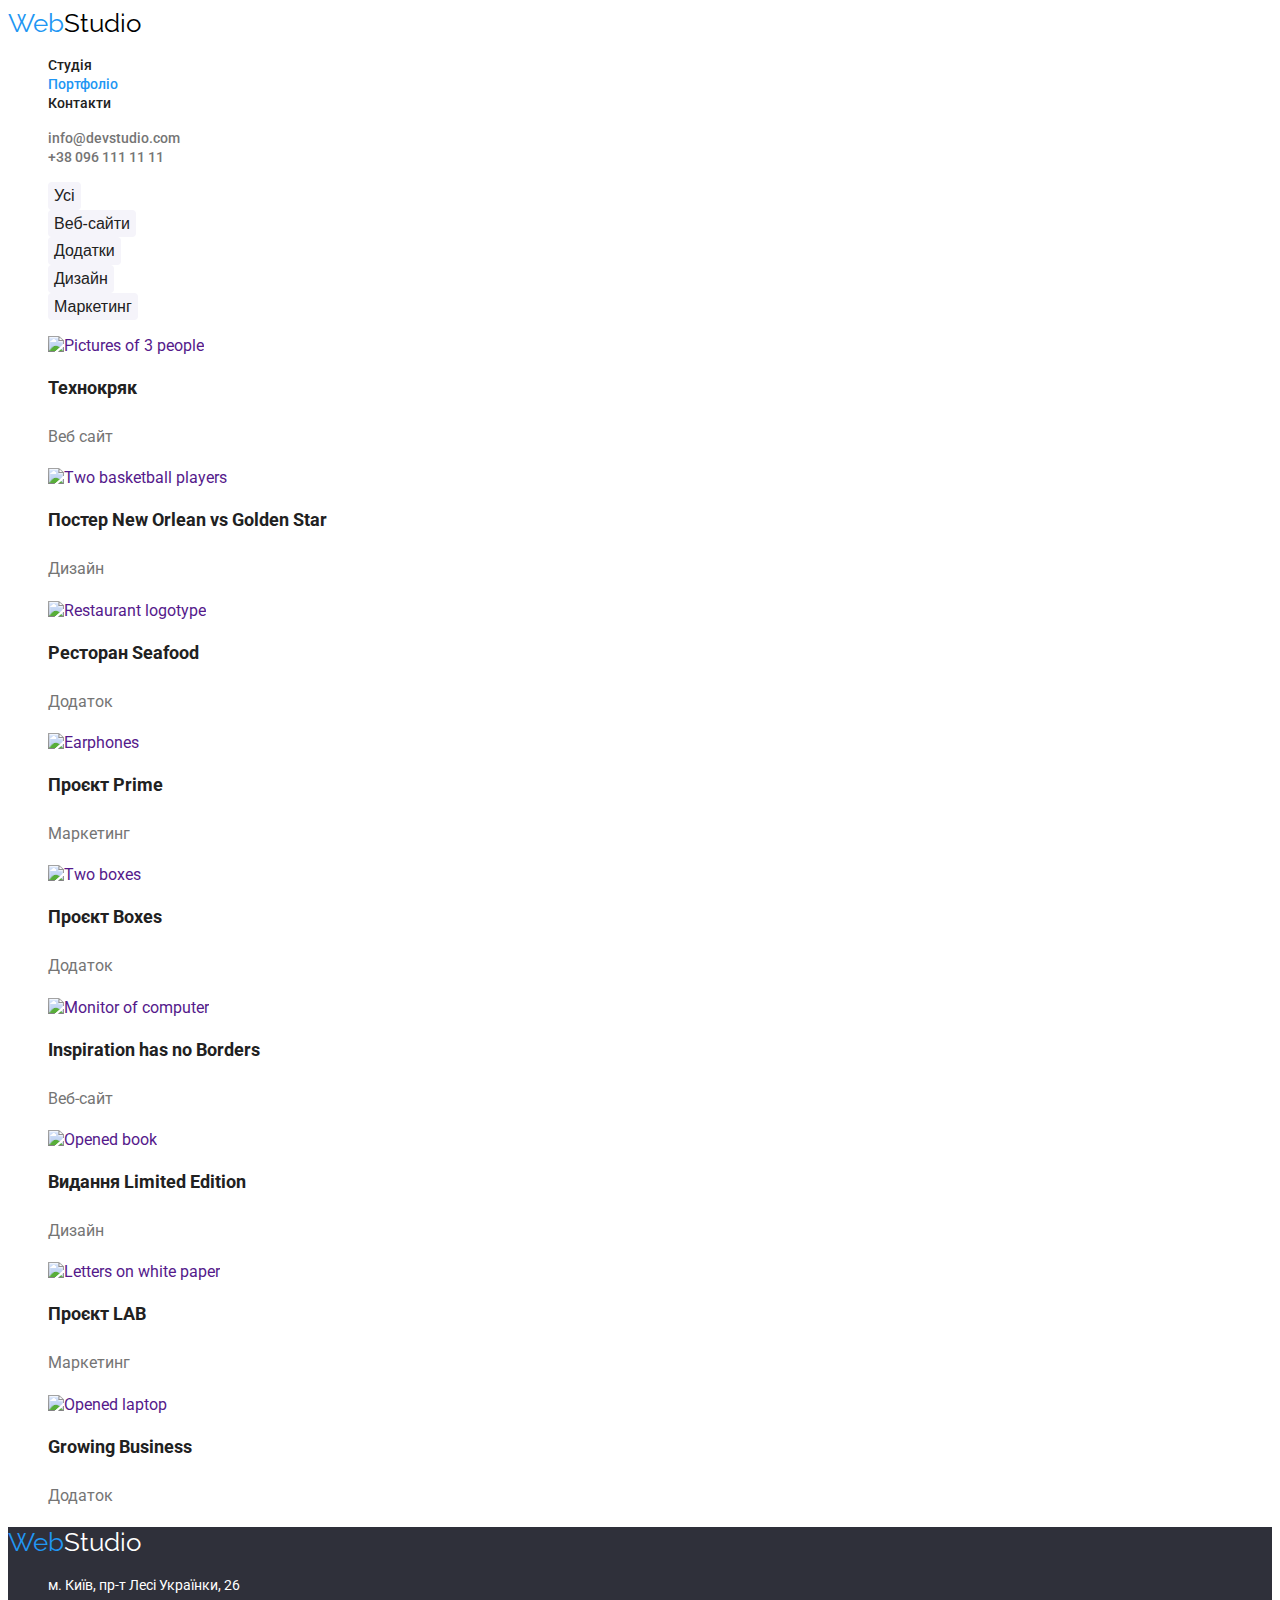
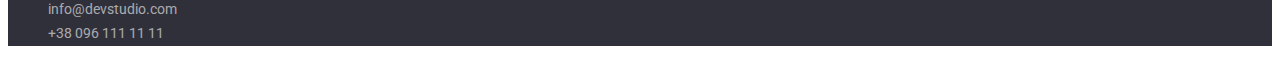
==== portfolio.html @ e215cace "homework2 with changed font" ====
<!DOCTYPE html>
<html lang="uk"> 
  <head>
    <meta charset="UTF-8" />
    <meta http-equiv="X-UA-Compatible" content="IE=edge" />
    <meta name="viewport" content="width=device-width, initial-scale=1.0" />
    <title>portfolio</title>
    <link href="https://fonts.googleapis.com/css2?family=Raleway:wght@700&family=Roboto:wght@400;500;700;900&display=swap" rel="stylesheet">
    <link rel="stylesheet" href="./css/styles.css">
  </head>
  <body>
    <header>
      <nav>
        <a lang="en" class="logo" href="./index.html">Web<span class="logo-part">Studio</span></a>
        <ul class="nav-site">
          <li><a class="nav-site-link" href="./index.html">Студія</a></li>
          <li><a class="nav-site-link current" href="./portfolio.html">Портфоліо</a></li>
          <li><a class="nav-site-link" href="">Контакти</a></li>
        </ul>
      </nav>
      <ul class="contacts">
        <li><a class="contacts-text" href="mailto:info@devstudio.com">info@devstudio.com</a></li>
        <li><a class="contacts-text" href="tel:+380961111111">+38 096 111 11 11</a></li>
      </ul>
    </header>
    <main>
      <section class="section">
      <ul class="filter">
        <li><button class="filter-item pointer" type="button">Усі</button></li>
        <li><button class="filter-item pointer" type="button">Веб-сайти</button></li>
        <li><button class="filter-item pointer" type="button">Додатки</button></li>
        <li><button class="filter-item pointer" type="button">Дизайн</button></li>
        <li><button class="filter-item pointer" type="button">Маркетинг</button></li>
      </ul>

     
        <h1 hidden class="section-title">Text</h1>
        <ul class="cards">
          <li>
            <a href="">
              <img src="./images/pict1.jpg" alt="Pictures of 3 people" />
            <h2 class="cards-disc">Технокряк</h2>
            <p class="cards-text">Веб сайт</p>
            </a>
          </li>
          <li>
            <a href="">
              <img src="./images/pict2.jpg" alt="Two basketball players" />
            <h2 class="cards-disc">Постер <span lang="en">New Orlean vs Golden Star</span></h2>
            <p class="cards-text">Дизайн</p>
            </a>
          </li>
          <li>
            <a href="">
              <img src="./images/pict3.jpg" alt="Restaurant logotype" />
            <h2 class="cards-disc">Ресторан <span lang="en">Seafood</span></h2>
            <p class="cards-text">Додаток</p>
            </a>
          </li>
          <li>
            <a href="">
              <img src="./images/pict4.jpg" alt="Earphones" />
            <h2 class="cards-disc">Проєкт <span lang="en">Prime</span></h2>
            <p class="cards-text">Маркетинг</p>
            </a>
          </li>
          <li>
           <a href="">
            <img src="./images/pict5.jpg" alt="Two boxes" />
            <h2 class="cards-disc">Проєкт <span lang="en">Boxes</span></h2>
            <p class="cards-text">Додаток</p>
           </a>
          </li>
          <li>
          <a href="">
            <img src="./images/pict6.jpg" alt="Monitor of computer" />
            <h2 class="cards-disc" lang="en">Inspiration has no Borders</h2>
            <p class="cards-text">Веб-сайт</p>
          </a>
          </li>
          <li>
            <a href="">
              <img src="./images/pict7.jpg" alt="Opened book" />
            <h2 class="cards-disc">Видання<span lang="en"> Limited Edition</span></h2>
            <p class="cards-text">Дизайн</p>
            </a>
          </li>
          <li>
            <a href="">
              <img src="./images/pict8.jpg" alt="Letters on white paper" />
            <h2 class="cards-disc">Проєкт <span lang="en">LAB</span></h2>
            <p class="cards-text">Маркетинг</p>
            </a>
          </li>
          <li>
            <a href="">
              <img src="./images/pict9.jpg" alt="Opened laptop" />
            <h2 class="cards-disc" lang="en">Growing Business</h2>
            <p class="cards-text">Додаток</p>
            </a>
          </li>
        </ul>
      </section>
    </main>

    <footer class="footer">
      <a lang="en" class="logo" href="./index.html">Web<span class="logo-part-bottom">Studio</span></a>
      <address> 
      <ul>
          <li>
            <a class="adress-location"
              href="https://goo.gl/maps/1TbnPT3aEC4T48xM6"
              target="_blank"
              rel="noopener noreferrer"
              >м. Київ, пр-т Лесі Українки, 26</a
            >
          </li>
          <li><a class="adress-mail" href="mailto:info@devstudio.com">info@devstudio.com</a></li>
          <li><a class="adress-tel" href="tel:+380961111111">+38 096 111 11 11</a></li>
        </ul>
      </address>
    </footer>
  </body>
</html>
---- css/styles.css ----
/* main color #757575;
  */
/* seconady color #212121;
*/
/* white  #FFFFFF */
/* accent */
/* blue  #2196F3 */
:root {
--primary-text-color: #757575;
--secondary-text-color: #212121;
--accent-text-color: #2196F3;
--white-color: #ffffff;  
}
body {
background-color: #FFFFFF;
color: var(--primary-text-color);
font-family: 'Roboto', sans-serif;
}
ul {list-style: none;}
.pointer {
  cursor: pointer;
}

                                     /* header */
.logo {
font-family: 'Raleway', sans-serif;
font-size: 26px;
line-height: 1.2;
color: var(--accent-text-color);
text-decoration: none;
}
.logo-part {
color: #000000; 
}

.nav-site-link {
font-family: inherit; 
font-weight: 500;
font-size: 14px;
line-height: 1.14;
color: var(--secondary-text-color);
text-decoration:none;
}
.nav-site-link:hover, 
.nav-site-link:focus  {
color: var(--accent-text-color);
}
.nav-site .nav-site-link.current {
  color: var(--accent-text-color);
}
.contacts-text {
  font-weight: 500;
  font-size: 14px;
  line-height: 1.14;
  color: var(--primary-text-color);
  text-decoration:none;
}
.contacts-text:hover, 
.contacts-text:focus {
  color: var(--accent-text-color);
}  
 
                                   /* main  */
.hero { background-color: #2F303A;}                                     
.hero-title {
font-weight: 900;
font-size: 44px;
line-height: 1.4;
color: #FFFFFF;
text-align: center;
letter-spacing: 0.06em;
text-transform: uppercase;
}
.hero-btn {
  font-family: inherit;
  display: flex;
  font-weight: 700;
  font-size: 16px;
  line-height: 1.8;
  color: var(--white-color);
  align-items: center;
  text-align: center;
  background-color: var(--accent-text-color);
  border: none;
  border-radius: 4px;
}
.section-title {
  font-weight: 700;
  font-size: 36px;
  line-height: 1.2;
  color: var(--secondary-text-color);
  text-align: center; 
}
.advantages-title {
  font-weight: 700;
  font-size: 14px;
  line-height: 1.14;
  color: var(--secondary-text-color);
  text-transform: uppercase; 
}
.advantages-item {
  font-size: 14px;
  line-height: 1.7; 
}
.team-sect {background-color: #F5F4FA;
} 
.team-name {
  font-weight: 500;
  font-size: 16px;
  line-height: 1.2;
  color: var(--secondary-text-color);
  text-align: center;
}
.team-position {
  font-size: 16px;
  line-height: 1.2;
  text-align: center;
}
                                 /* footer */
.footer {background-color: #2F303A;}                                  
.adress-location {
  font-style: normal;
  font-weight: 400;
  font-size: 14px;
  line-height: 1.7;
  color: var(--white-color);
  text-decoration: none;
}
.logo-part-bottom {
  color: #FFFFFF;
}
.adress-mail,
.adress-tel {
  font-style: normal;
  font-size: 14px;
  line-height: 1.7;
  color: rgba(255, 255, 255, 0.6);
  text-decoration: none;
}
                                   /* portolio */
                   
.cards a {
  text-decoration: none;
}                                    
.filter-item {
 font-weight: 500;
 font-size: 16px;
 line-height: 1.6;
 color: var(--secondary-text-color);
 text-align: center; 
 background-color: #F5F4FA;
 border: none;
 border-radius: 4px;
}
.filter-item:hover,
.filter-item:focus {
  color: var(--white-color);
  background-color: var(--accent-text-color);
}
.cards-disc {
 font-weight: 700;
 font-size: 18px;
 line-height: 2;
 color: var(--secondary-text-color);
}
.cards-text {
  font-size: 16px;
  line-height: 1.9;
  color: var(--primary-text-color);
}
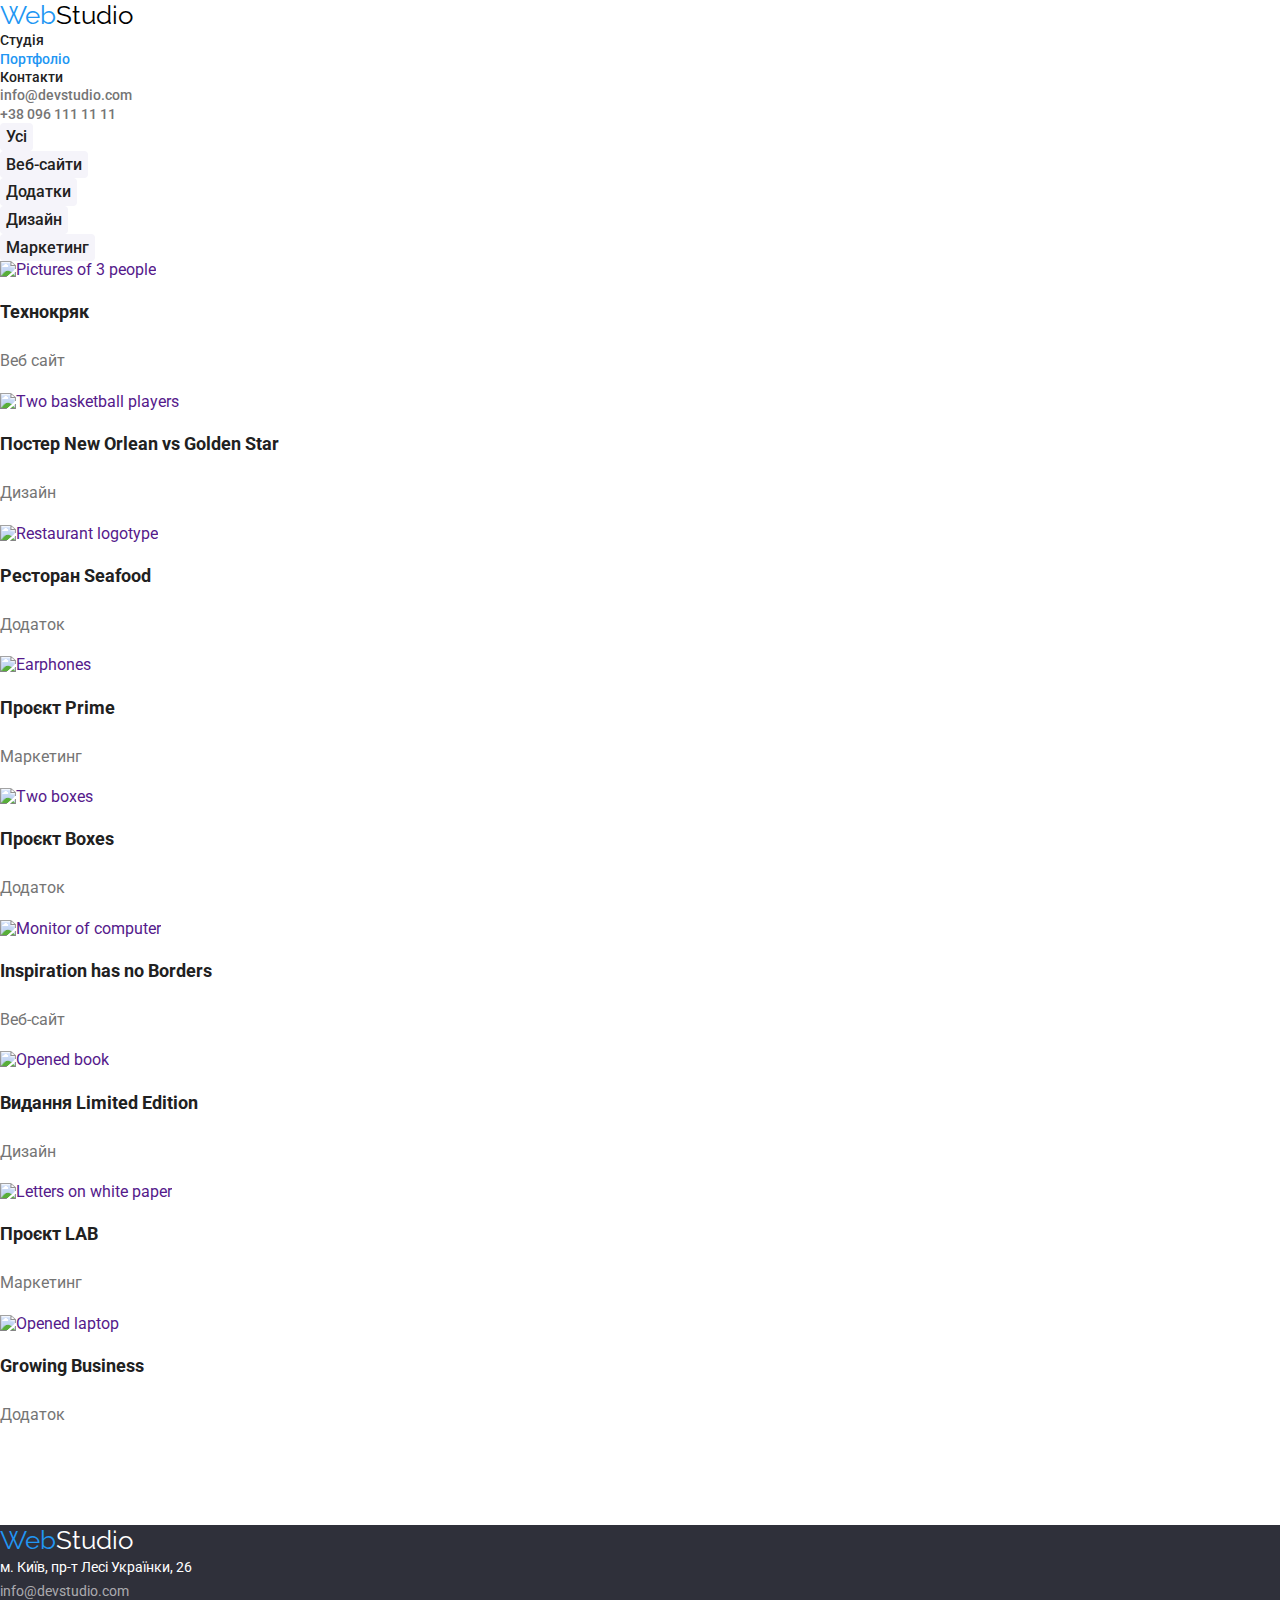
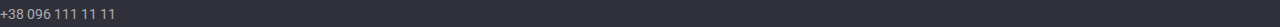
==== commit 3b95b7a1: "3rd homework begin" ====
--- a/portfolio.html
+++ b/portfolio.html
@@ -6,6 +6,7 @@
     <meta name="viewport" content="width=device-width, initial-scale=1.0" />
     <title>portfolio</title>
     <link href="https://fonts.googleapis.com/css2?family=Raleway:wght@700&family=Roboto:wght@400;500;700;900&display=swap" rel="stylesheet">
+    <link rel="stylesheet" href="https://cdnjs.cloudflare.com/ajax/libs/modern-normalize/1.1.0/modern-normalize.min.css">
     <link rel="stylesheet" href="./css/styles.css">
   </head>
   <body>
--- a/css/styles.css
+++ b/css/styles.css
@@ -16,12 +16,19 @@
 color: var(--primary-text-color);
 font-family: 'Roboto', sans-serif;
 }
-ul {list-style: none;}
+ul {
+  list-style: none;
+  padding: 0;
+  margin: 0;
+}
 .pointer {
   cursor: pointer;
 }
 
                                      /* header */
+.header {
+  background-color: #ffffcb;
+}                                    
 .logo {
 font-family: 'Raleway', sans-serif;
 font-size: 26px;
@@ -59,39 +66,71 @@
 .contacts-text:focus {
   color: var(--accent-text-color);
 }  
+.container {
+  margin: 0 auto;
+  padding-left: 15px;
+  padding-right: 15px;
+  width: 1170px;
+  background-color: aquamarine;
+}
  
                                    /* main  */
-.hero { background-color: #2F303A;}                                     
+.hero { 
+  margin-top: 0;
+  margin-bottom: 94px;
+background-color: #2F303A;
+text-align: center;
+width: 1600px;
+height: 596px;
+}  
+.section {
+  margin-top: 0;
+  margin-bottom: 94px;
+}                                   
 .hero-title {
+  background-color: purple;
+  margin-top: 200px;
+  margin-bottom: 30px;
 font-weight: 900;
 font-size: 44px;
 line-height: 1.4;
 color: #FFFFFF;
-text-align: center;
 letter-spacing: 0.06em;
 text-transform: uppercase;
 }
 .hero-btn {
+  display: inline-block;
+  padding: 10px 32px;
+  margin-top: 0;
+  margin-bottom: 198px;
+  min-width: 216px;
+  height: 50px;
   font-family: inherit;
-  display: flex;
   font-weight: 700;
   font-size: 16px;
   line-height: 1.8;
   color: var(--white-color);
   align-items: center;
-  text-align: center;
   background-color: var(--accent-text-color);
-  border: none;
-  border-radius: 4px;
-}
+  border: 1px solid transparent;
+  border-radius: 7px;
+  }
 .section-title {
+  margin-top: 0;
   font-weight: 700;
   font-size: 36px;
   line-height: 1.2;
   color: var(--secondary-text-color);
   text-align: center; 
 }
+.deal > .section-title {
+  margin-bottom: 50px;
+  margin-top: 0;
+  background-color: #765496;
+}
 .advantages-title {
+  margin-top: 0;
+  margin-bottom: 10px;
   font-weight: 700;
   font-size: 14px;
   line-height: 1.14;
@@ -99,12 +138,30 @@
   text-transform: uppercase; 
 }
 .advantages-item {
+  margin-bottom: 0px;
+  margin-top: 0;
   font-size: 14px;
   line-height: 1.7; 
 }
+
+
 .team-sect {background-color: #F5F4FA;
 } 
+.title-team {
+  margin-top: 0;
+  margin-bottom: 50px;
+  }
+  .team {
+    margin-top: 0;
+    margin-bottom: 94px;
+  }
+  .team-image {
+    margin-top: 0;
+    margin-bottom: 30px;
+  }
 .team-name {
+  margin-top: 0;
+  margin-bottom: 10px;
   font-weight: 500;
   font-size: 16px;
   line-height: 1.2;
@@ -112,6 +169,8 @@
   text-align: center;
 }
 .team-position {
+  margin-top: 0;
+  margin-bottom: 30px ;
   font-size: 16px;
   line-height: 1.2;
   text-align: center;
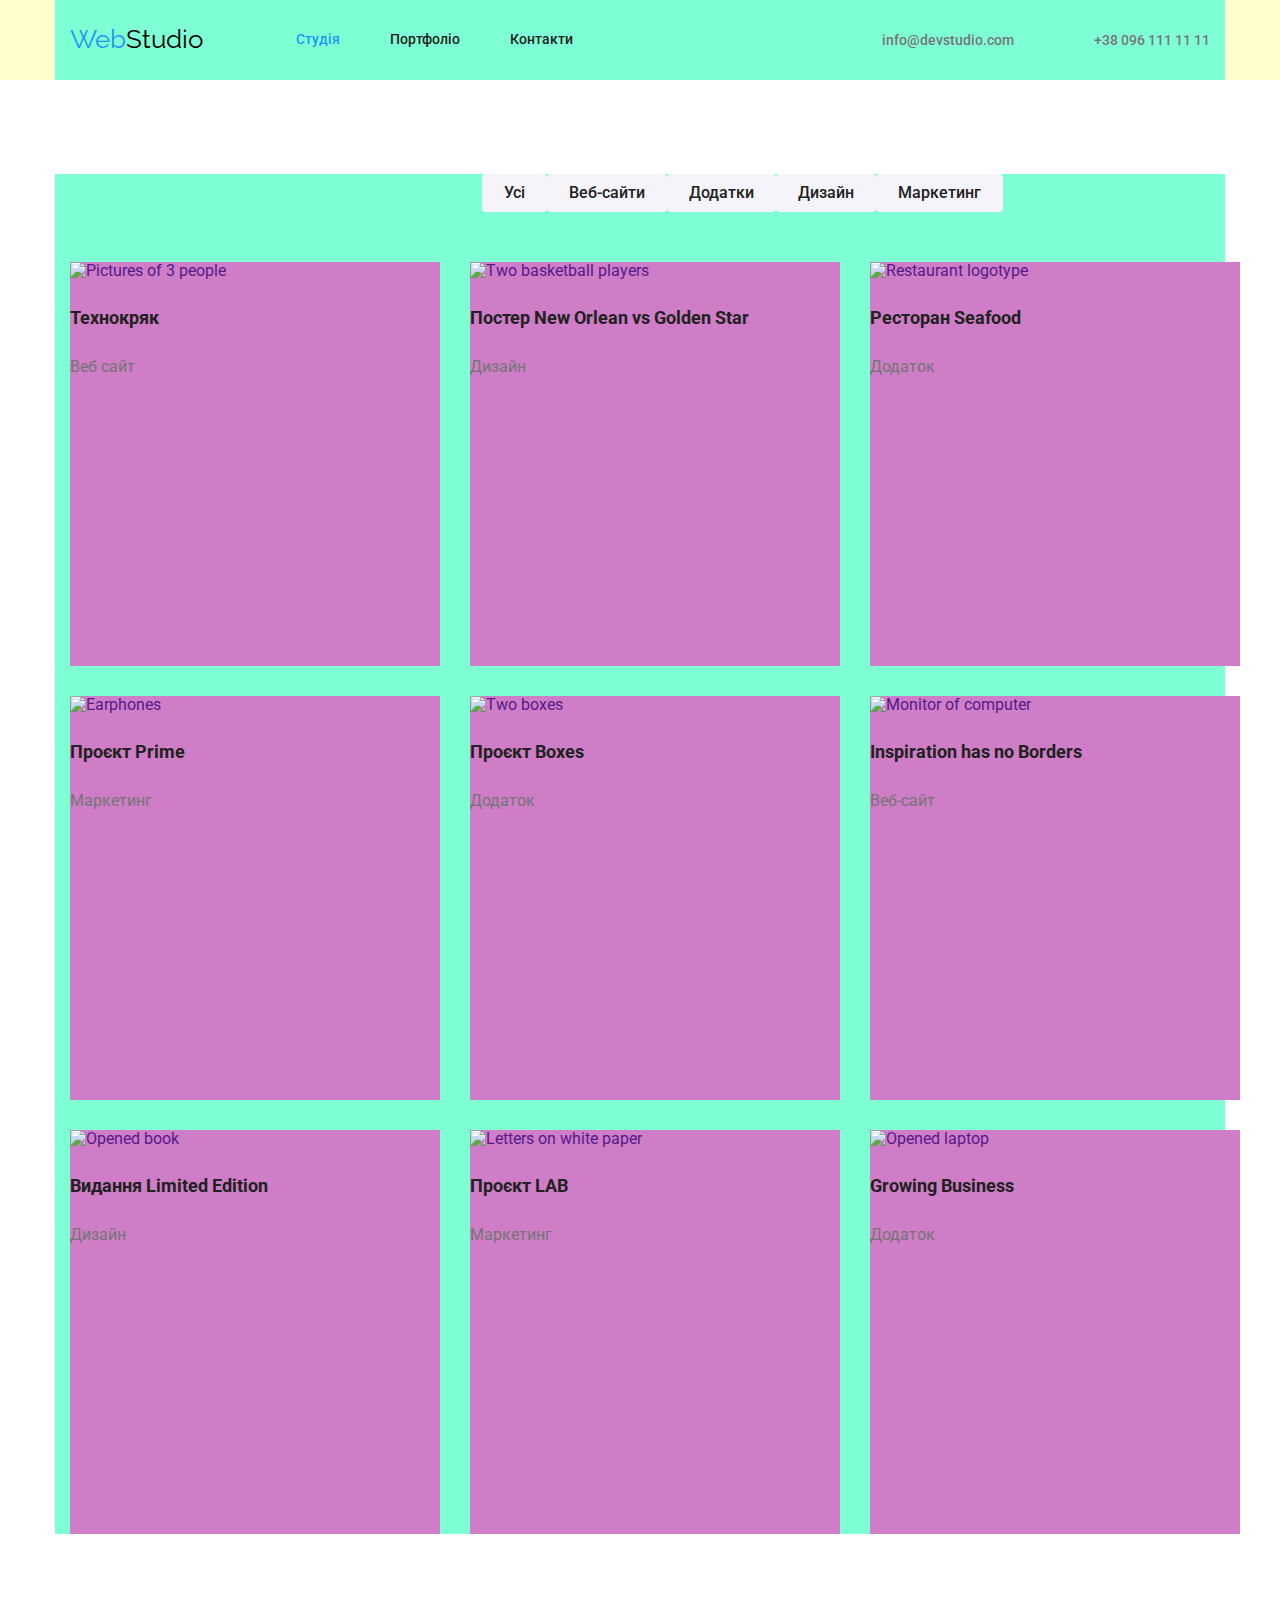
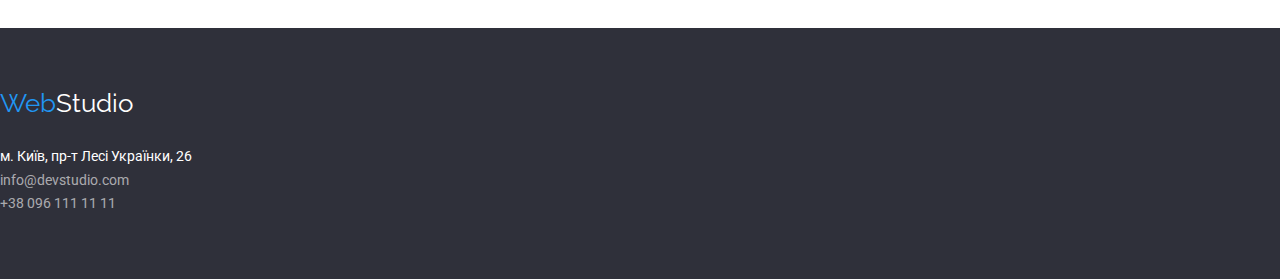
==== commit ccb20f2e: "cards in process" ====
--- a/portfolio.html
+++ b/portfolio.html
@@ -10,22 +10,26 @@
     <link rel="stylesheet" href="./css/styles.css">
   </head>
   <body>
-    <header>
-      <nav>
-        <a lang="en" class="logo" href="./index.html">Web<span class="logo-part">Studio</span></a>
-        <ul class="nav-site">
-          <li><a class="nav-site-link" href="./index.html">Студія</a></li>
-          <li><a class="nav-site-link current" href="./portfolio.html">Портфоліо</a></li>
-          <li><a class="nav-site-link" href="">Контакти</a></li>
+    <header class="header header-portfolio">
+      <div class="container flex-added">
+        <nav class="flex-added">
+            <a lang="en" class="logo" href="./index.html">Web<span class="logo-part">Studio</span></a>
+          <ul class="nav-site">
+            <li class="nav-site-item"><a class="nav-site-link current" href="./index.html">Студія</a></li>
+            <li class="nav-site-item"><a class="nav-site-link" href="./portfolio.html">Портфоліо</a></li>
+            <li class="nav-site-item"><a class="nav-site-link" href="">Контакти</a></li>
+          </ul>
+        </nav>
+        <ul class="contacts">
+          <li class="contacts-item"><a class="contacts-text" href="mailto:info@devstudio.com">info@devstudio.com</a></li>
+          <li class="contacts-item"><a class="contacts-text" href="tel:+380961111111">+38 096 111 11 11</a></li>
         </ul>
-      </nav>
-      <ul class="contacts">
-        <li><a class="contacts-text" href="mailto:info@devstudio.com">info@devstudio.com</a></li>
-        <li><a class="contacts-text" href="tel:+380961111111">+38 096 111 11 11</a></li>
-      </ul>
+          </div>
     </header>
     <main>
-      <section class="section">
+      <div class="container">
+      <section class="section cards-sect">
+        
       <ul class="filter">
         <li><button class="filter-item pointer" type="button">Усі</button></li>
         <li><button class="filter-item pointer" type="button">Веб-сайти</button></li>
@@ -34,90 +38,90 @@
         <li><button class="filter-item pointer" type="button">Маркетинг</button></li>
       </ul>
 
-     
-        <h1 hidden class="section-title">Text</h1>
+      <h1 hidden class="section-title">Cards examples</h1>
         <ul class="cards">
-          <li>
+          <li class="cards-item"> 
             <a href="">
-              <img src="./images/pict1.jpg" alt="Pictures of 3 people" />
+              <img class="cards-image" src="./images/pict1.jpg" alt="Pictures of 3 people" />
             <h2 class="cards-disc">Технокряк</h2>
             <p class="cards-text">Веб сайт</p>
             </a>
           </li>
-          <li>
+          <li class="cards-item">
             <a href="">
-              <img src="./images/pict2.jpg" alt="Two basketball players" />
+              <img class="cards-image" src="./images/pict2.jpg" alt="Two basketball players" />
             <h2 class="cards-disc">Постер <span lang="en">New Orlean vs Golden Star</span></h2>
             <p class="cards-text">Дизайн</p>
             </a>
           </li>
-          <li>
+          <li class="cards-item">
             <a href="">
-              <img src="./images/pict3.jpg" alt="Restaurant logotype" />
+              <img class="cards-image" src="./images/pict3.jpg" alt="Restaurant logotype" />
             <h2 class="cards-disc">Ресторан <span lang="en">Seafood</span></h2>
             <p class="cards-text">Додаток</p>
             </a>
           </li>
-          <li>
+          <li class="cards-item">
             <a href="">
-              <img src="./images/pict4.jpg" alt="Earphones" />
+              <img class="cards-image" src="./images/pict4.jpg" alt="Earphones" />
             <h2 class="cards-disc">Проєкт <span lang="en">Prime</span></h2>
             <p class="cards-text">Маркетинг</p>
             </a>
           </li>
-          <li>
+          <li class="cards-item">
            <a href="">
-            <img src="./images/pict5.jpg" alt="Two boxes" />
+            <img class="cards-image" src="./images/pict5.jpg" alt="Two boxes" />
             <h2 class="cards-disc">Проєкт <span lang="en">Boxes</span></h2>
             <p class="cards-text">Додаток</p>
            </a>
           </li>
-          <li>
+          <li class="cards-item">
           <a href="">
-            <img src="./images/pict6.jpg" alt="Monitor of computer" />
+            <img class="cards-image" src="./images/pict6.jpg" alt="Monitor of computer" />
             <h2 class="cards-disc" lang="en">Inspiration has no Borders</h2>
             <p class="cards-text">Веб-сайт</p>
           </a>
           </li>
-          <li>
+          <li class="cards-item">
             <a href="">
-              <img src="./images/pict7.jpg" alt="Opened book" />
+              <img class="cards-image" src="./images/pict7.jpg" alt="Opened book" />
             <h2 class="cards-disc">Видання<span lang="en"> Limited Edition</span></h2>
             <p class="cards-text">Дизайн</p>
             </a>
           </li>
-          <li>
+          <li class="cards-item">
             <a href="">
-              <img src="./images/pict8.jpg" alt="Letters on white paper" />
+              <img class="cards-image" src="./images/pict8.jpg" alt="Letters on white paper" />
             <h2 class="cards-disc">Проєкт <span lang="en">LAB</span></h2>
             <p class="cards-text">Маркетинг</p>
             </a>
           </li>
-          <li>
+          <li class="cards-item">
             <a href="">
-              <img src="./images/pict9.jpg" alt="Opened laptop" />
+              <img class="cards-image" src="./images/pict9.jpg" alt="Opened laptop" />
             <h2 class="cards-disc" lang="en">Growing Business</h2>
             <p class="cards-text">Додаток</p>
             </a>
           </li>
         </ul>
+      </div>
       </section>
     </main>
 
     <footer class="footer">
-      <a lang="en" class="logo" href="./index.html">Web<span class="logo-part-bottom">Studio</span></a>
-      <address> 
+      <a lang="en" class="logo footer-logo " href="./index.html">Web<span class="logo-part-bottom">Studio</span></a>
+      <address>  
       <ul>
           <li>
-            <a class="adress-location"
+            <a class="address-location"
               href="https://goo.gl/maps/1TbnPT3aEC4T48xM6"
               target="_blank"
               rel="noopener noreferrer"
               >м. Київ, пр-т Лесі Українки, 26</a
             >
           </li>
-          <li><a class="adress-mail" href="mailto:info@devstudio.com">info@devstudio.com</a></li>
-          <li><a class="adress-tel" href="tel:+380961111111">+38 096 111 11 11</a></li>
+          <li><a class="address-mail" href="mailto:info@devstudio.com">info@devstudio.com</a></li>
+          <li><a class="address-tel" href="tel:+380961111111">+38 096 111 11 11</a></li>
         </ul>
       </address>
     </footer>
--- a/css/styles.css
+++ b/css/styles.css
@@ -24,12 +24,23 @@
 .pointer {
   cursor: pointer;
 }
+.flex-added { 
+  /* main-nav from mentor; */
+  display: flex;
+  align-items: center;
+} 
 
                                      /* header */
 .header {
+  /* padding-top: 24px;
+  padding-bottom: 25px; */
+  /* Width: 1600px;
+  height: 80px; */
   background-color: #ffffcb;
-}                                    
+}   
+                                
 .logo {
+display:inline-block;
 font-family: 'Raleway', sans-serif;
 font-size: 26px;
 line-height: 1.2;
@@ -39,8 +50,17 @@
 .logo-part {
 color: #000000; 
 }
-
+.nav-site {
+  display:flex;
+  margin-left: 93px;
+}
+.nav-site-item:not(:last-child) {
+  margin-right: 50px;
+}
 .nav-site-link {
+display: block;  
+padding-top: 32px;
+padding-bottom: 32px;
 font-family: inherit; 
 font-weight: 500;
 font-size: 14px;
@@ -55,6 +75,16 @@
 .nav-site .nav-site-link.current {
   color: var(--accent-text-color);
 }
+.contacts {
+  display: flex;
+  margin-left: auto;
+  }
+  .contacts .contacts-item + .contacts-item {
+margin-left: 40px;
+  }
+  .contacts > li:not(:last-child)
+  {margin-right: 40px;
+  }
 .contacts-text {
   font-weight: 500;
   font-size: 14px;
@@ -78,10 +108,12 @@
 .hero { 
   margin-top: 0;
   margin-bottom: 94px;
+  padding-top: 200px;
+  padding-bottom: 200px;
 background-color: #2F303A;
 text-align: center;
 width: 1600px;
-height: 596px;
+height: 600px;
 }  
 .section {
   margin-top: 0;
@@ -89,8 +121,10 @@
 }                                   
 .hero-title {
   background-color: purple;
-  margin-top: 200px;
-  margin-bottom: 30px;
+  width: 696px;
+  height: 120px;
+  /* text-align: center;  not works?*/
+  margin: 0 auto 30px;
 font-weight: 900;
 font-size: 44px;
 line-height: 1.4;
@@ -100,9 +134,9 @@
 }
 .hero-btn {
   display: inline-block;
-  padding: 10px 32px;
-  margin-top: 0;
-  margin-bottom: 198px;
+  padding: 10px 20px;
+  margin-top: 0;
+  margin-bottom: 0;
   min-width: 216px;
   height: 50px;
   font-family: inherit;
@@ -128,6 +162,18 @@
   margin-top: 0;
   background-color: #765496;
 }
+.deal-list {
+  display: flex;
+}
+.advantages {
+  display: flex;
+}
+.advantages .advantages-item + .advantages-item {
+  margin-left: 30px;
+}
+.advantages-item {
+width: 270px;
+}
 .advantages-title {
   margin-top: 0;
   margin-bottom: 10px;
@@ -137,7 +183,7 @@
   color: var(--secondary-text-color);
   text-transform: uppercase; 
 }
-.advantages-item {
+.advantages-text {
   margin-bottom: 0px;
   margin-top: 0;
   font-size: 14px;
@@ -150,8 +196,10 @@
 .title-team {
   margin-top: 0;
   margin-bottom: 50px;
+  background-color: #cca55d;
   }
   .team {
+    display: flex;
     margin-top: 0;
     margin-bottom: 94px;
   }
@@ -176,8 +224,18 @@
   text-align: center;
 }
                                  /* footer */
-.footer {background-color: #2F303A;}                                  
-.adress-location {
+.footer {
+  padding-top: 60px;
+  padding-bottom: 60px;
+ width: 1600px;
+ height: 251px;
+ background-color: #2F303A;} 
+.footer-logo {
+ margin-top: 0;
+ margin-bottom: 26px; 
+}                                 
+.address-location {
+  margin-bottom: 12px;
   font-style: normal;
   font-weight: 400;
   font-size: 14px;
@@ -188,20 +246,44 @@
 .logo-part-bottom {
   color: #FFFFFF;
 }
-.adress-mail,
-.adress-tel {
+.address-mail,
+.address-tel {
   font-style: normal;
   font-size: 14px;
   line-height: 1.7;
   color: rgba(255, 255, 255, 0.6);
   text-decoration: none;
 }
+.address-mail {
+  margin-bottom: 12px;
+}
                                    /* portolio */
-                   
+.header.header-portfolio {
+  margin-bottom: 94px;
+}  
+.cards-sect {
+  padding-right: 15px;
+  padding-right: 15px;
+  width: 1360px;
+}                                 
+.cards {
+  display: flex;
+  flex-wrap: wrap;
+}                   
 .cards a {
   text-decoration: none;
-}                                    
+}  
+.cards-image {
+  margin-bottom: 20px;
+}
+.filter {
+  display: flex;
+  justify-content: center;
+  margin-bottom: 50px;
+  text-align: center;
+}                                  
 .filter-item {
+ padding: 6px 22px; 
  font-weight: 500;
  font-size: 16px;
  line-height: 1.6;
@@ -216,7 +298,22 @@
   color: var(--white-color);
   background-color: var(--accent-text-color);
 }
+.cards-item {
+  background-color: #ce7dc6;
+  margin-right: 30px;
+  margin-bottom: 30px;
+  width: 370px;
+  height: 404px;
+}
+.cards-item:nth-child(3n) {
+  margin-right: 0;
+}
+.cards-item:nth-last-child(-n+3) {
+  margin-bottom: 0;
+}
 .cards-disc {
+  margin-top: 0;
+ margin-bottom: 4px;
  font-weight: 700;
  font-size: 18px;
  line-height: 2;
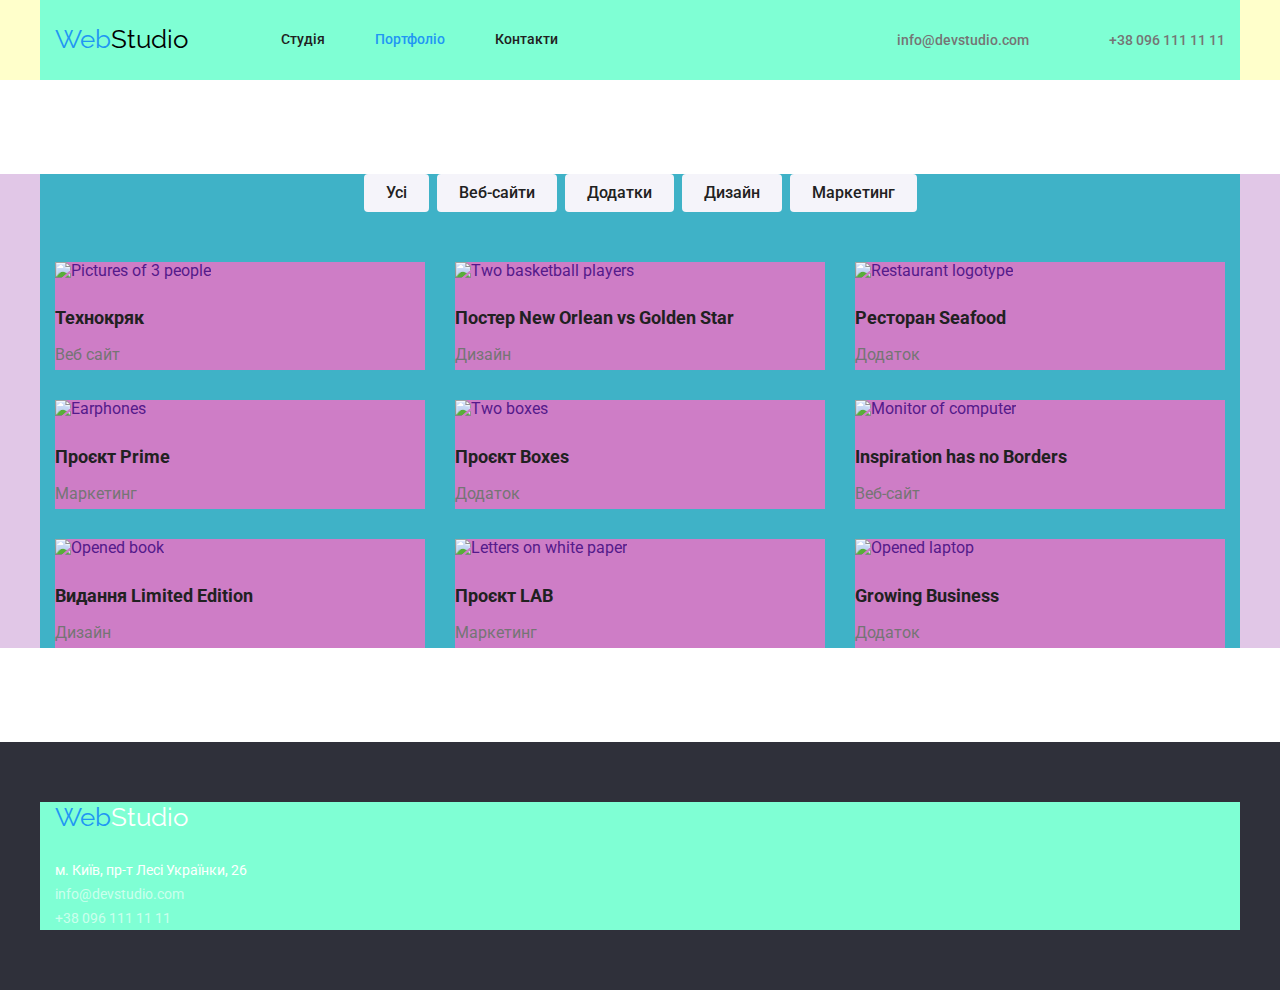
==== commit ad3e39e4: "1st page. How to widen advantages?" ====
--- a/portfolio.html
+++ b/portfolio.html
@@ -15,8 +15,8 @@
         <nav class="flex-added">
             <a lang="en" class="logo" href="./index.html">Web<span class="logo-part">Studio</span></a>
           <ul class="nav-site">
-            <li class="nav-site-item"><a class="nav-site-link current" href="./index.html">Студія</a></li>
-            <li class="nav-site-item"><a class="nav-site-link" href="./portfolio.html">Портфоліо</a></li>
+            <li class="nav-site-item"><a class="nav-site-link" href="./index.html">Студія</a></li>
+            <li class="nav-site-item"><a class="nav-site-link current" href="./portfolio.html">Портфоліо</a></li>
             <li class="nav-site-item"><a class="nav-site-link" href="">Контакти</a></li>
           </ul>
         </nav>
@@ -27,15 +27,14 @@
           </div>
     </header>
     <main>
-      <div class="container">
       <section class="section cards-sect">
-        
+      <div class="portfolio-container">
       <ul class="filter">
-        <li><button class="filter-item pointer" type="button">Усі</button></li>
-        <li><button class="filter-item pointer" type="button">Веб-сайти</button></li>
-        <li><button class="filter-item pointer" type="button">Додатки</button></li>
-        <li><button class="filter-item pointer" type="button">Дизайн</button></li>
-        <li><button class="filter-item pointer" type="button">Маркетинг</button></li>
+        <li class="filter-item"><button class="filter-btn pointer" type="button">Усі</button></li>
+        <li class="filter-item"><button class="filter-btn pointer" type="button">Веб-сайти</button></li>
+        <li class="filter-item"><button class="filter-btn pointer" type="button">Додатки</button></li>
+        <li class="filter-item"><button class="filter-btn pointer" type="button">Дизайн</button></li>
+        <li class="filter-item"><button class="filter-btn pointer" type="button">Маркетинг</button></li>
       </ul>
 
       <h1 hidden class="section-title">Cards examples</h1>
@@ -109,21 +108,23 @@
     </main>
 
     <footer class="footer">
-      <a lang="en" class="logo footer-logo " href="./index.html">Web<span class="logo-part-bottom">Studio</span></a>
-      <address>  
-      <ul>
-          <li>
-            <a class="address-location"
-              href="https://goo.gl/maps/1TbnPT3aEC4T48xM6"
-              target="_blank"
-              rel="noopener noreferrer"
-              >м. Київ, пр-т Лесі Українки, 26</a
-            >
-          </li>
-          <li><a class="address-mail" href="mailto:info@devstudio.com">info@devstudio.com</a></li>
-          <li><a class="address-tel" href="tel:+380961111111">+38 096 111 11 11</a></li>
-        </ul>
-      </address>
+      <div class="container">
+        <a lang="en" class="logo footer-logo " href="./index.html">Web<span class="logo-part-bottom">Studio</span></a>
+        <address>  
+        <ul>
+            <li>
+              <a class="address-location"
+                href="https://goo.gl/maps/1TbnPT3aEC4T48xM6"
+                target="_blank"
+                rel="noopener noreferrer"
+                >м. Київ, пр-т Лесі Українки, 26</a
+              >
+            </li>
+            <li><a class="address-mail" href="mailto:info@devstudio.com">info@devstudio.com</a></li>
+            <li><a class="address-tel" href="tel:+380961111111">+38 096 111 11 11</a></li>
+          </ul>
+        </address>
+      </div>
     </footer>
   </body>
 </html>
--- a/css/styles.css
+++ b/css/styles.css
@@ -100,7 +100,7 @@
   margin: 0 auto;
   padding-left: 15px;
   padding-right: 15px;
-  width: 1170px;
+  width: 1200px;
   background-color: aquamarine;
 }
  
@@ -113,7 +113,7 @@
 background-color: #2F303A;
 text-align: center;
 width: 1600px;
-height: 600px;
+/* height: 600px; */
 }  
 .section {
   margin-top: 0;
@@ -122,8 +122,7 @@
 .hero-title {
   background-color: purple;
   width: 696px;
-  height: 120px;
-  /* text-align: center;  not works?*/
+  /* text-align: center; */
   margin: 0 auto 30px;
 font-weight: 900;
 font-size: 44px;
@@ -138,19 +137,19 @@
   margin-top: 0;
   margin-bottom: 0;
   min-width: 216px;
-  height: 50px;
+  /* height: 50px; */
   font-family: inherit;
   font-weight: 700;
   font-size: 16px;
   line-height: 1.8;
   color: var(--white-color);
-  align-items: center;
   background-color: var(--accent-text-color);
   border: 1px solid transparent;
   border-radius: 7px;
   }
 .section-title {
   margin-top: 0;
+  margin-bottom: 50px;
   font-weight: 700;
   font-size: 36px;
   line-height: 1.2;
@@ -164,14 +163,21 @@
 }
 .deal-list {
   display: flex;
+  justify-content: center;
+}
+.deal-list-item:not(:last-child) {
+margin-right: 30px;
 }
 .advantages {
   display: flex;
+
 }
 .advantages .advantages-item + .advantages-item {
   margin-left: 30px;
 }
 .advantages-item {
+  background-color: #e1c7e7;
+  /* justify-content: space-evenly;  doest work */
 width: 270px;
 }
 .advantages-title {
@@ -227,8 +233,6 @@
 .footer {
   padding-top: 60px;
   padding-bottom: 60px;
- width: 1600px;
- height: 251px;
  background-color: #2F303A;} 
 .footer-logo {
  margin-top: 0;
@@ -262,10 +266,17 @@
   margin-bottom: 94px;
 }  
 .cards-sect {
+  background-color: #e1c7e7;
+}   
+.portfolio-container {
+  background-color: #3fb2c7;
+  margin-right: auto;
+  margin-left: auto;
   padding-right: 15px;
-  padding-right: 15px;
-  width: 1360px;
-}                                 
+  padding-left: 15px;
+  width: 1200px;
+
+}                            
 .cards {
   display: flex;
   flex-wrap: wrap;
@@ -278,11 +289,15 @@
 }
 .filter {
   display: flex;
+  /* margin-right: auto;
+  margin-left: auto; */
   justify-content: center;
   margin-bottom: 50px;
-  text-align: center;
-}                                  
-.filter-item {
+} 
+ .filter .filter-item + .filter-item {
+    margin-left: 8px;
+  }                               
+.filter-btn {
  padding: 6px 22px; 
  font-weight: 500;
  font-size: 16px;
@@ -293,8 +308,9 @@
  border: none;
  border-radius: 4px;
 }
-.filter-item:hover,
-.filter-item:focus {
+
+.filter-btn:hover,
+.filter-btn:focus {
   color: var(--white-color);
   background-color: var(--accent-text-color);
 }
@@ -303,7 +319,6 @@
   margin-right: 30px;
   margin-bottom: 30px;
   width: 370px;
-  height: 404px;
 }
 .cards-item:nth-child(3n) {
   margin-right: 0;
@@ -320,6 +335,7 @@
  color: var(--secondary-text-color);
 }
 .cards-text {
+  margin: 0;
   font-size: 16px;
   line-height: 1.9;
   color: var(--primary-text-color);
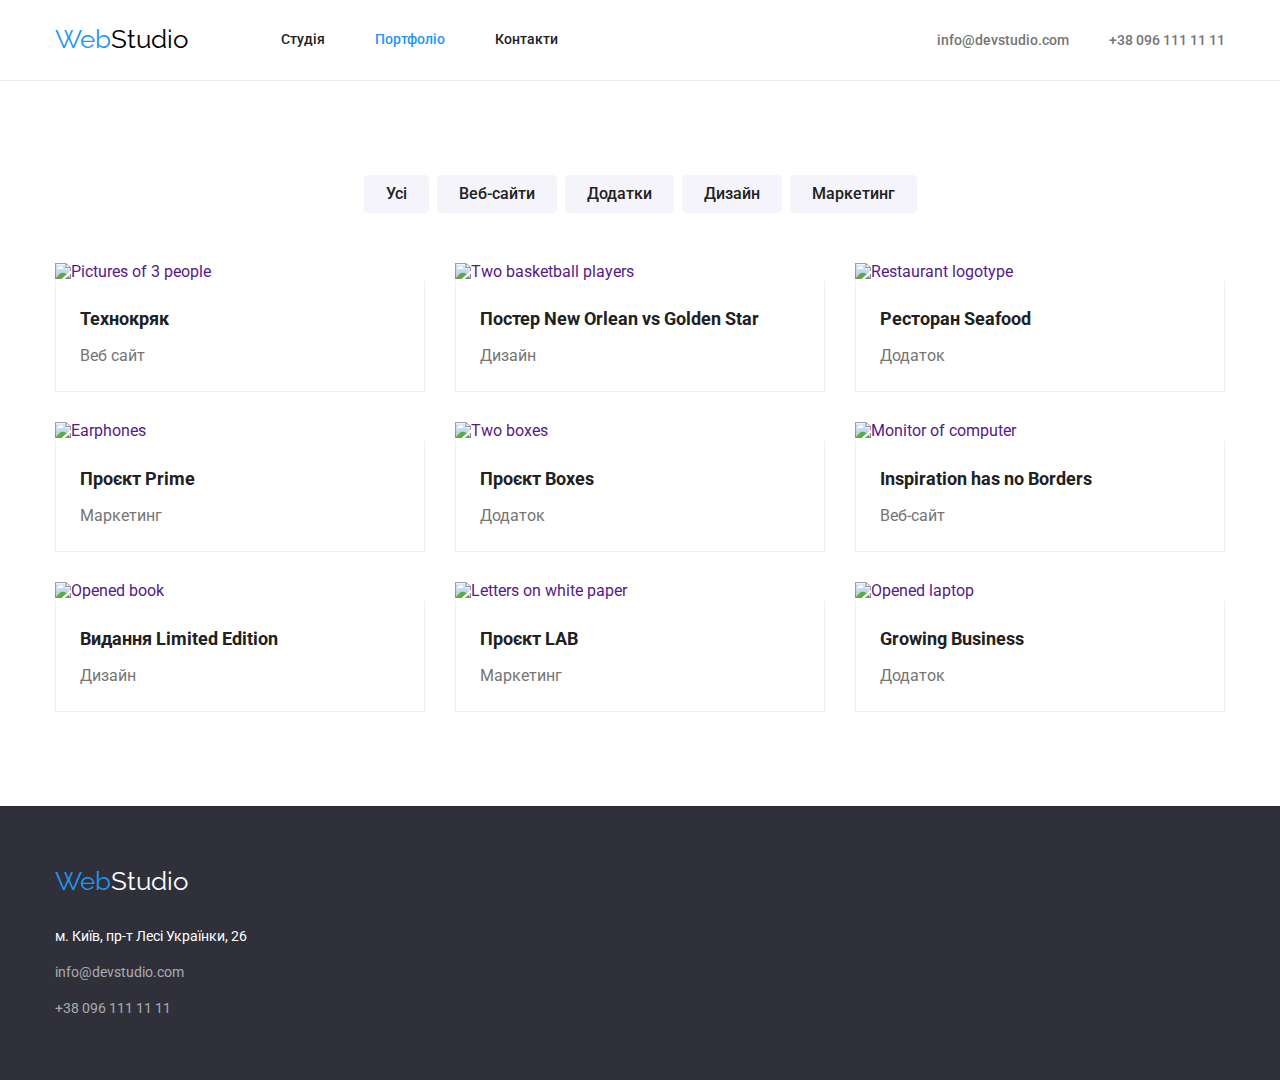
==== commit 1d39ebb2: "3rd hw" ====
--- a/portfolio.html
+++ b/portfolio.html
@@ -10,7 +10,7 @@
     <link rel="stylesheet" href="./css/styles.css">
   </head>
   <body>
-    <header class="header header-portfolio">
+    <header class="header">
       <div class="container flex-added">
         <nav class="flex-added">
             <a lang="en" class="logo" href="./index.html">Web<span class="logo-part">Studio</span></a>
@@ -27,8 +27,8 @@
           </div>
     </header>
     <main>
-      <section class="section cards-sect">
-      <div class="portfolio-container">
+      <section class="section">
+      <div class="container">
       <ul class="filter">
         <li class="filter-item"><button class="filter-btn pointer" type="button">Усі</button></li>
         <li class="filter-item"><button class="filter-btn pointer" type="button">Веб-сайти</button></li>
@@ -37,69 +37,87 @@
         <li class="filter-item"><button class="filter-btn pointer" type="button">Маркетинг</button></li>
       </ul>
 
-      <h1 hidden class="section-title">Cards examples</h1>
+      <h1 class="section-title hidden">Cards examples</h1>
         <ul class="cards">
           <li class="cards-item"> 
             <a href="">
               <img class="cards-image" src="./images/pict1.jpg" alt="Pictures of 3 people" />
-            <h2 class="cards-disc">Технокряк</h2>
+            <div class="cards-content">
+              <h2 class="cards-disc">Технокряк</h2>
             <p class="cards-text">Веб сайт</p>
+            </div>
             </a>
           </li>
           <li class="cards-item">
             <a href="">
               <img class="cards-image" src="./images/pict2.jpg" alt="Two basketball players" />
-            <h2 class="cards-disc">Постер <span lang="en">New Orlean vs Golden Star</span></h2>
+            <div class="cards-content">
+              <h2 class="cards-disc">Постер <span lang="en">New Orlean vs Golden Star</span></h2>
             <p class="cards-text">Дизайн</p>
+            </div>
             </a>
           </li>
           <li class="cards-item">
             <a href="">
               <img class="cards-image" src="./images/pict3.jpg" alt="Restaurant logotype" />
-            <h2 class="cards-disc">Ресторан <span lang="en">Seafood</span></h2>
+            <div class="cards-content">
+              <h2 class="cards-disc">Ресторан <span lang="en">Seafood</span></h2>
             <p class="cards-text">Додаток</p>
+            </div>
             </a>
           </li>
           <li class="cards-item">
             <a href="">
               <img class="cards-image" src="./images/pict4.jpg" alt="Earphones" />
+           <div class="cards-content">
             <h2 class="cards-disc">Проєкт <span lang="en">Prime</span></h2>
             <p class="cards-text">Маркетинг</p>
+           </div>
             </a>
           </li>
           <li class="cards-item">
            <a href="">
             <img class="cards-image" src="./images/pict5.jpg" alt="Two boxes" />
-            <h2 class="cards-disc">Проєкт <span lang="en">Boxes</span></h2>
+            <div class="cards-content">
+              <h2 class="cards-disc">Проєкт <span lang="en">Boxes</span></h2>
             <p class="cards-text">Додаток</p>
+            </div>
            </a>
           </li>
           <li class="cards-item">
           <a href="">
             <img class="cards-image" src="./images/pict6.jpg" alt="Monitor of computer" />
-            <h2 class="cards-disc" lang="en">Inspiration has no Borders</h2>
+            <div class="cards-content">
+              <h2 class="cards-disc" lang="en">Inspiration has no Borders</h2>
             <p class="cards-text">Веб-сайт</p>
+            </div>
           </a>
           </li>
           <li class="cards-item">
             <a href="">
               <img class="cards-image" src="./images/pict7.jpg" alt="Opened book" />
-            <h2 class="cards-disc">Видання<span lang="en"> Limited Edition</span></h2>
+            <div class="cards-content">
+              <h2 class="cards-disc">Видання<span lang="en"> Limited Edition</span></h2>
             <p class="cards-text">Дизайн</p>
+            </div>
             </a>
           </li>
           <li class="cards-item">
             <a href="">
               <img class="cards-image" src="./images/pict8.jpg" alt="Letters on white paper" />
-            <h2 class="cards-disc">Проєкт <span lang="en">LAB</span></h2>
+            <div class="cards-content">
+              <h2 class="cards-disc">Проєкт <span lang="en">LAB</span></h2>
             <p class="cards-text">Маркетинг</p>
+            </div>
             </a>
           </li>
           <li class="cards-item">
             <a href="">
               <img class="cards-image" src="./images/pict9.jpg" alt="Opened laptop" />
+           <div class="cards-content">
             <h2 class="cards-disc" lang="en">Growing Business</h2>
             <p class="cards-text">Додаток</p>
+           </div>
             </a>
           </li>
         </ul>
@@ -111,8 +129,8 @@
       <div class="container">
         <a lang="en" class="logo footer-logo " href="./index.html">Web<span class="logo-part-bottom">Studio</span></a>
         <address>  
-        <ul>
-            <li>
+        <ul class="adress-list">
+            <li class="adress-list-item">
               <a class="address-location"
                 href="https://goo.gl/maps/1TbnPT3aEC4T48xM6"
                 target="_blank"
@@ -120,8 +138,8 @@
                 >м. Київ, пр-т Лесі Українки, 26</a
               >
             </li>
-            <li><a class="address-mail" href="mailto:info@devstudio.com">info@devstudio.com</a></li>
-            <li><a class="address-tel" href="tel:+380961111111">+38 096 111 11 11</a></li>
+            <li class="adress-list-item"><a class="address-mail" href="mailto:info@devstudio.com">info@devstudio.com</a></li>
+            <li class="adress-list-item"><a class="address-tel" href="tel:+380961111111">+38 096 111 11 11</a></li>
           </ul>
         </address>
       </div>
--- a/css/styles.css
+++ b/css/styles.css
@@ -16,11 +16,24 @@
 color: var(--primary-text-color);
 font-family: 'Roboto', sans-serif;
 }
+p, ul, ol,
+h1,
+h2,
+h3,
+h4,
+h5,
+h6 {
+  margin-top: 0;
+  margin-bottom: 0;
+ }
 ul {
   list-style: none;
   padding: 0;
   margin: 0;
 }
+img {
+  display: block;
+}
 .pointer {
   cursor: pointer;
 }
@@ -32,11 +45,10 @@
 
                                      /* header */
 .header {
-  /* padding-top: 24px;
-  padding-bottom: 25px; */
   /* Width: 1600px;
   height: 80px; */
-  background-color: #ffffcb;
+  /* background-color: #ffffcb; */
+  border-bottom: 1px solid #ececec;
 }   
                                 
 .logo {
@@ -79,9 +91,9 @@
   display: flex;
   margin-left: auto;
   }
-  .contacts .contacts-item + .contacts-item {
+  /* .contacts .contacts-item + .contacts-item {
 margin-left: 40px;
-  }
+  } */
   .contacts > li:not(:last-child)
   {margin-right: 40px;
   }
@@ -101,26 +113,26 @@
   padding-left: 15px;
   padding-right: 15px;
   width: 1200px;
-  background-color: aquamarine;
+  /* background-color: aquamarine; */
 }
  
                                    /* main  */
 .hero { 
-  margin-top: 0;
-  margin-bottom: 94px;
+  margin-right: auto;
+  margin-left: auto;
   padding-top: 200px;
   padding-bottom: 200px;
 background-color: #2F303A;
 text-align: center;
-width: 1600px;
+max-width: 1600px;
 /* height: 600px; */
 }  
 .section {
-  margin-top: 0;
-  margin-bottom: 94px;
+  padding-top: 94px;
+  padding-bottom: 94px;
 }                                   
 .hero-title {
-  background-color: purple;
+  /* background-color: purple; */
   width: 696px;
   /* text-align: center; */
   margin: 0 auto 30px;
@@ -136,7 +148,6 @@
   padding: 10px 20px;
   margin-top: 0;
   margin-bottom: 0;
-  min-width: 216px;
   /* height: 50px; */
   font-family: inherit;
   font-weight: 700;
@@ -147,6 +158,10 @@
   border: 1px solid transparent;
   border-radius: 7px;
   }
+  .advantages-section {
+    padding-top: 94px;
+    padding-bottom: 0;
+  }
 .section-title {
   margin-top: 0;
   margin-bottom: 50px;
@@ -156,28 +171,27 @@
   color: var(--secondary-text-color);
   text-align: center; 
 }
-.deal > .section-title {
-  margin-bottom: 50px;
-  margin-top: 0;
-  background-color: #765496;
-}
-.deal-list {
-  display: flex;
-  justify-content: center;
-}
-.deal-list-item:not(:last-child) {
-margin-right: 30px;
+.hidden {
+  position: absolute;
+  width: 1px;
+  height: 1px;
+  margin: -1px;
+  border: 0;
+  padding: 0;
+  
+  white-space: nowrap;
+  clip-path: inset(100%);
+  clip: rect(0 0 0 0);
+  overflow: hidden;
 }
 .advantages {
   display: flex;
-
 }
 .advantages .advantages-item + .advantages-item {
   margin-left: 30px;
 }
 .advantages-item {
-  background-color: #e1c7e7;
-  /* justify-content: space-evenly;  doest work */
+  /* background-color: #e1c7e7; */
 width: 270px;
 }
 .advantages-title {
@@ -195,24 +209,45 @@
   font-size: 14px;
   line-height: 1.7; 
 }
-
+.deal > .section-title {
+  margin-bottom: 50px;
+  margin-top: 0;
+  /* background-color: #765496; */
+}
+.deal-list {
+  display: flex;
+  justify-content: center;
+}
+.deal-list-item:not(:last-child) {
+margin-right: 30px;
+}
 
 .team-sect {background-color: #F5F4FA;
+  margin-right: auto;
+  margin-left: auto;
 } 
 .title-team {
   margin-top: 0;
   margin-bottom: 50px;
-  background-color: #cca55d;
+  /* background-color: #cca55d; */
   }
   .team {
     display: flex;
+    justify-content: center;
     margin-top: 0;
-    margin-bottom: 94px;
+  }
+  .team-item:not(:last-child) {
+    margin-right: 30px;
   }
   .team-image {
     margin-top: 0;
-    margin-bottom: 30px;
-  }
+    margin-bottom: 0;
+  }
+  .team-content {
+    padding-top: 30px;
+    padding-bottom: 30px;
+  }
+  
 .team-name {
   margin-top: 0;
   margin-bottom: 10px;
@@ -224,7 +259,7 @@
 }
 .team-position {
   margin-top: 0;
-  margin-bottom: 30px ;
+  margin-bottom: 0;
   font-size: 16px;
   line-height: 1.2;
   text-align: center;
@@ -236,8 +271,11 @@
  background-color: #2F303A;} 
 .footer-logo {
  margin-top: 0;
- margin-bottom: 26px; 
-}                                 
+ margin-bottom: 28px; 
+}   
+.adress-list-item:not(:last-child) {
+margin-bottom: 12px;
+}                              
 .address-location {
   margin-bottom: 12px;
   font-style: normal;
@@ -258,39 +296,11 @@
   color: rgba(255, 255, 255, 0.6);
   text-decoration: none;
 }
-.address-mail {
-  margin-bottom: 12px;
-}
-                                   /* portolio */
-.header.header-portfolio {
-  margin-bottom: 94px;
-}  
-.cards-sect {
-  background-color: #e1c7e7;
-}   
-.portfolio-container {
-  background-color: #3fb2c7;
-  margin-right: auto;
-  margin-left: auto;
-  padding-right: 15px;
-  padding-left: 15px;
-  width: 1200px;
-
-}                            
-.cards {
-  display: flex;
-  flex-wrap: wrap;
-}                   
-.cards a {
-  text-decoration: none;
-}  
-.cards-image {
-  margin-bottom: 20px;
-}
+
+                                   /* portolio */                              
+
 .filter {
   display: flex;
-  /* margin-right: auto;
-  margin-left: auto; */
   justify-content: center;
   margin-bottom: 50px;
 } 
@@ -314,8 +324,18 @@
   color: var(--white-color);
   background-color: var(--accent-text-color);
 }
+.cards {
+  display: flex;
+  flex-wrap: wrap;
+}                   
+.cards a {
+  text-decoration: none;
+}  
+.cards-image {
+  margin-bottom: 0;
+}
 .cards-item {
-  background-color: #ce7dc6;
+  /* background-color: #ce7dc6; */
   margin-right: 30px;
   margin-bottom: 30px;
   width: 370px;
@@ -326,16 +346,26 @@
 .cards-item:nth-last-child(-n+3) {
   margin-bottom: 0;
 }
+.cards-content {
+padding-top: 20px;
+padding-right: 24px;
+padding-bottom: 20px;
+padding-left: 24px;
+border-right: 1px solid #eeeeee ;
+border-bottom: 1px solid #eeeeee ;
+border-left: 1px solid #eeeeee ;
+}
 .cards-disc {
   margin-top: 0;
  margin-bottom: 4px;
+ margin-left: 0;
  font-weight: 700;
  font-size: 18px;
  line-height: 2;
  color: var(--secondary-text-color);
 }
 .cards-text {
-  margin: 0;
+  margin-left: 0;
   font-size: 16px;
   line-height: 1.9;
   color: var(--primary-text-color);
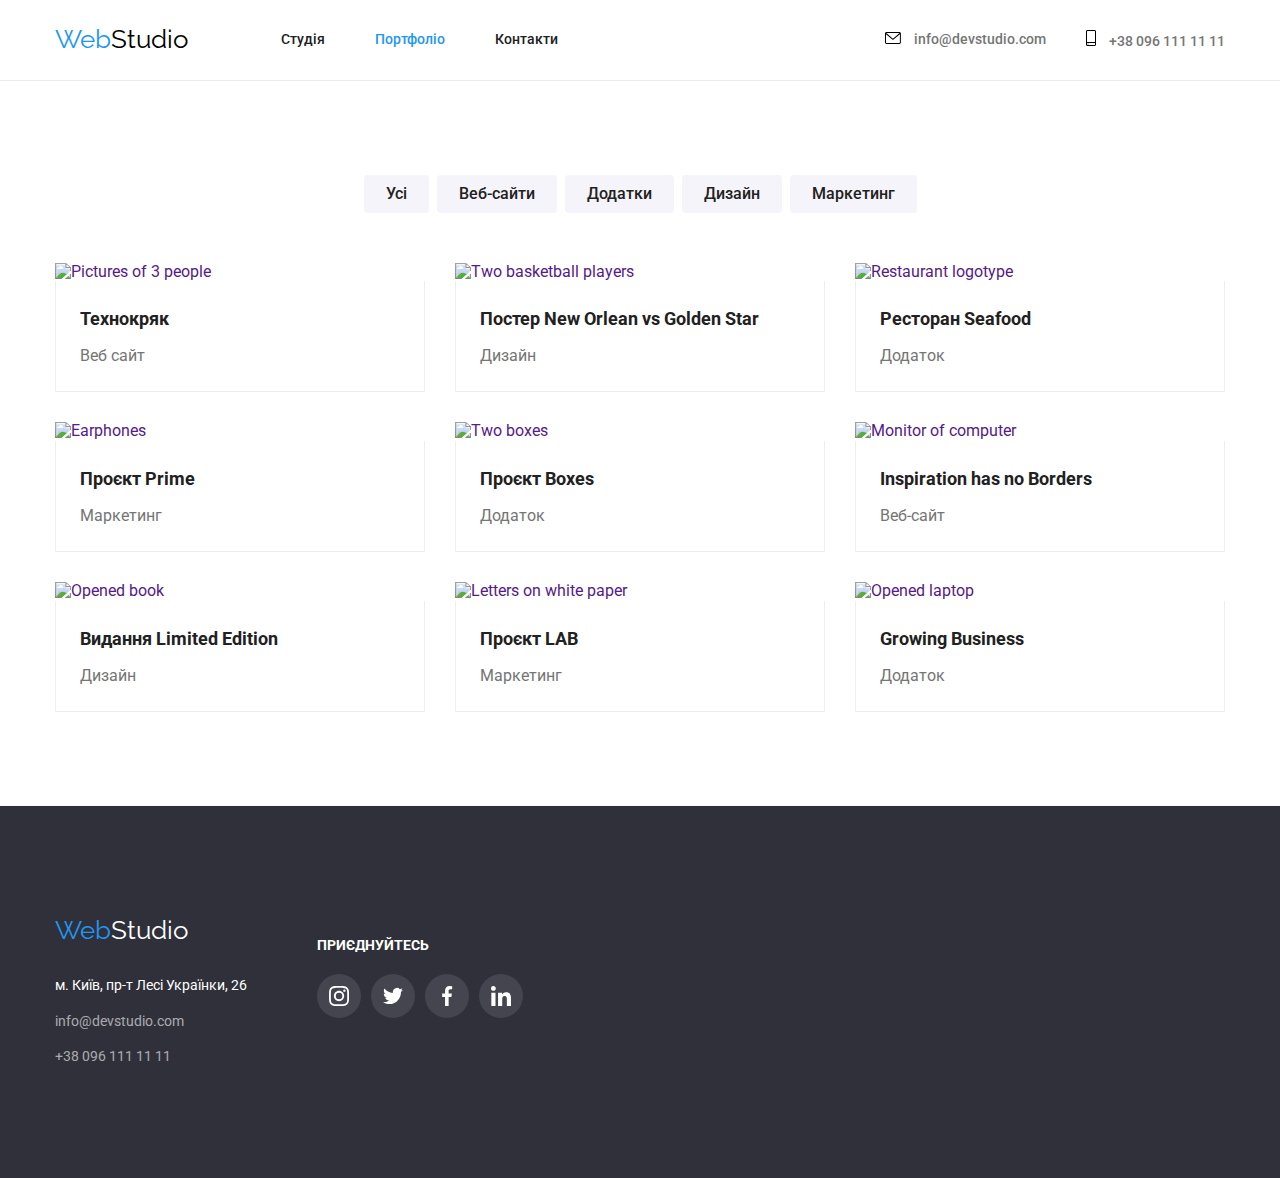
==== commit a9da211a: "4th homeworkd" ====
--- a/portfolio.html
+++ b/portfolio.html
@@ -12,19 +12,27 @@
   <body>
     <header class="header">
       <div class="container flex-added">
-        <nav class="flex-added">
-            <a lang="en" class="logo" href="./index.html">Web<span class="logo-part">Studio</span></a>
-          <ul class="nav-site">
-            <li class="nav-site-item"><a class="nav-site-link" href="./index.html">Студія</a></li>
-            <li class="nav-site-item"><a class="nav-site-link current" href="./portfolio.html">Портфоліо</a></li>
-            <li class="nav-site-item"><a class="nav-site-link" href="">Контакти</a></li>
-          </ul>
-        </nav>
-        <ul class="contacts">
-          <li class="contacts-item"><a class="contacts-text" href="mailto:info@devstudio.com">info@devstudio.com</a></li>
-          <li class="contacts-item"><a class="contacts-text" href="tel:+380961111111">+38 096 111 11 11</a></li>
+      <nav class="flex-added">
+          <a lang="en" class="logo" href="./index.html">Web<span class="logo-part">Studio</span></a>
+        <ul class="nav-site">
+          <li class="nav-site-item"><a class="nav-site-link" href="./index.html">Студія</a></li>
+          <li class="nav-site-item"><a class="nav-site-link current" href="./portfolio.html">Портфоліо</a></li>
+          <li class="nav-site-item"><a class="nav-site-link" href="">Контакти</a></li>
         </ul>
-          </div>
+      </nav>
+      <ul class="contacts">
+        <li class="contacts-item"><a class="contacts-text" href="mailto:info@devstudio.com">
+          <svg class="contacts-envelope">
+            <use href="./images/sprite.svg#icon-icon-envelope"></use>
+          </svg> 
+          info@devstudio.com</a></li>
+        <li class="contacts-item"><a class="contacts-text" href="tel:+380961111111">
+          <svg class="contacts-smartphone">
+            <use href="./images/sprite.svg#icon-icon-smartphone"></use>
+          </svg>
+          +38 096 111 11 11</a></li>
+      </ul>
+        </div>
     </header>
     <main>
       <section class="section">
@@ -40,7 +48,7 @@
       <h1 class="section-title hidden">Cards examples</h1>
         <ul class="cards">
           <li class="cards-item"> 
-            <a href="">
+            <a class="cards-link" href="">
               <img class="cards-image" src="./images/pict1.jpg" alt="Pictures of 3 people" />
             <div class="cards-content">
               <h2 class="cards-disc">Технокряк</h2>
@@ -49,7 +57,7 @@
             </a>
           </li>
           <li class="cards-item">
-            <a href="">
+            <a class="cards-link" href="">
               <img class="cards-image" src="./images/pict2.jpg" alt="Two basketball players" />
             <div class="cards-content">
               <h2 class="cards-disc">Постер <span lang="en">New Orlean vs Golden Star</span></h2>
@@ -58,7 +66,7 @@
             </a>
           </li>
           <li class="cards-item">
-            <a href="">
+            <a class="cards-link" href="">
               <img class="cards-image" src="./images/pict3.jpg" alt="Restaurant logotype" />
             <div class="cards-content">
               <h2 class="cards-disc">Ресторан <span lang="en">Seafood</span></h2>
@@ -67,7 +75,7 @@
             </a>
           </li>
           <li class="cards-item">
-            <a href="">
+            <a class="cards-link" href="">
               <img class="cards-image" src="./images/pict4.jpg" alt="Earphones" />
            <div class="cards-content">
             <h2 class="cards-disc">Проєкт <span lang="en">Prime</span></h2>
@@ -76,7 +84,7 @@
             </a>
           </li>
           <li class="cards-item">
-           <a href="">
+           <a class="cards-link" href="">
             <img class="cards-image" src="./images/pict5.jpg" alt="Two boxes" />
             <div class="cards-content">
               <h2 class="cards-disc">Проєкт <span lang="en">Boxes</span></h2>
@@ -85,7 +93,7 @@
            </a>
           </li>
           <li class="cards-item">
-          <a href="">
+          <a class="cards-link" href="">
             <img class="cards-image" src="./images/pict6.jpg" alt="Monitor of computer" />
             <div class="cards-content">
               <h2 class="cards-disc" lang="en">Inspiration has no Borders</h2>
@@ -94,7 +102,7 @@
           </a>
           </li>
           <li class="cards-item">
-            <a href="">
+            <a class="cards-link" href="">
               <img class="cards-image" src="./images/pict7.jpg" alt="Opened book" />
             <div class="cards-content">
               <h2 class="cards-disc">Видання<span lang="en"> Limited Edition</span></h2>
@@ -103,7 +111,7 @@
             </a>
           </li>
           <li class="cards-item">
-            <a href="">
+            <a class="cards-link" href="">
               <img class="cards-image" src="./images/pict8.jpg" alt="Letters on white paper" />
             <div class="cards-content">
               <h2 class="cards-disc">Проєкт <span lang="en">LAB</span></h2>
@@ -112,7 +120,7 @@
             </a>
           </li>
           <li class="cards-item">
-            <a href="">
+            <a class="cards-link" href="">
               <img class="cards-image" src="./images/pict9.jpg" alt="Opened laptop" />
            <div class="cards-content">
             <h2 class="cards-disc" lang="en">Growing Business</h2>
@@ -126,23 +134,58 @@
     </main>
 
     <footer class="footer">
-      <div class="container">
-        <a lang="en" class="logo footer-logo " href="./index.html">Web<span class="logo-part-bottom">Studio</span></a>
-        <address>  
-        <ul class="adress-list">
-            <li class="adress-list-item">
-              <a class="address-location"
-                href="https://goo.gl/maps/1TbnPT3aEC4T48xM6"
-                target="_blank"
-                rel="noopener noreferrer"
-                >м. Київ, пр-т Лесі Українки, 26</a
-              >
+      <div class="container flex-added ">
+        <div class="footer-contacts">
+          <a lang="en" class="logo footer-logo " href="./index.html">Web<span class="logo-part-bottom">Studio</span></a>
+          <address>  
+          <ul class="adress-list">
+              <li class="adress-list-item">
+                <a class="address-location"
+                  href="https://goo.gl/maps/1TbnPT3aEC4T48xM6"
+                  target="_blank"
+                  rel="noopener noreferrer"
+                  >м. Київ, пр-т Лесі Українки, 26</a
+                >
+              </li>
+              <li class="adress-list-item"><a class="address-mail" href="mailto:info@devstudio.com">info@devstudio.com</a></li>
+              <li class="adress-list-item"><a class="address-tel" href="tel:+380961111111">+38 096 111 11 11</a></li>
+            </ul>
+          </address>
+        </div>
+        <div class="footer-social">
+          <h2 class="footer-social-title">приєднуйтесь</h2>
+          <ul class="footer-social-list">
+            <li class="footer-social-item">
+              <a href="" class="footer-social-link">
+                <svg class="footer-social-logo">
+                  <use href="./images/sprite.svg#icon-instagram-2"></use>
+                </svg>
+              </a>
             </li>
-            <li class="adress-list-item"><a class="address-mail" href="mailto:info@devstudio.com">info@devstudio.com</a></li>
-            <li class="adress-list-item"><a class="address-tel" href="tel:+380961111111">+38 096 111 11 11</a></li>
+            <li class="footer-social-item">
+              <a href="" class="footer-social-link">
+                <svg class="footer-social-logo">
+                  <use href="./images/sprite.svg#icon-icon-twitter"></use>
+                </svg>
+              </a>
+            </li>
+            <li class="footer-social-item">
+              <a href="" class="footer-social-link">
+                <svg class="footer-social-logo">
+                  <use href="./images/sprite.svg#icon-icon-facebook"></use>
+                </svg>
+              </a>
+            </li>
+            <li class="footer-social-item">
+              <a href="" class="footer-social-link">
+                <svg class="footer-social-logo">
+                  <use href="./images/sprite.svg#icon-icon-linkedin"></use>
+                </svg>
+              </a>
+            </li>
           </ul>
-        </address>
-      </div>
+        </div>
+    </div>
     </footer>
   </body>
 </html>
--- a/css/styles.css
+++ b/css/styles.css
@@ -38,16 +38,12 @@
   cursor: pointer;
 }
 .flex-added { 
-  /* main-nav from mentor; */
   display: flex;
   align-items: center;
 } 
 
                                      /* header */
 .header {
-  /* Width: 1600px;
-  height: 80px; */
-  /* background-color: #ffffcb; */
   border-bottom: 1px solid #ececec;
 }   
                                 
@@ -69,6 +65,24 @@
 .nav-site-item:not(:last-child) {
   margin-right: 50px;
 }
+.contacts-envelope {
+width: 16px;
+height: 12px;
+margin-right: 10px;
+}
+.contacts-envelope:hover, 
+.contacts-envelope:focus {
+  fill: var(--accent-text-color);
+}  
+.contacts-smartphone {
+  width: 10px;
+  height: 16px;
+  margin-right: 10px;
+}
+.contacts-smartphone:hover,
+.contacts-smartphone:focus {
+fill: var(--accent-text-color);
+}
 .nav-site-link {
 display: block;  
 padding-top: 32px;
@@ -113,7 +127,6 @@
   padding-left: 15px;
   padding-right: 15px;
   width: 1200px;
-  /* background-color: aquamarine; */
 }
  
                                    /* main  */
@@ -122,17 +135,19 @@
   margin-left: auto;
   padding-top: 200px;
   padding-bottom: 200px;
-background-color: #2F303A;
-text-align: center;
+  background-image: linear-gradient(rgba(47, 48, 58, 0.4),
+  rgba(47, 48, 58, 0.4)), url(../images/hero-background.jpg);
+background-color: #212121;
+  text-align: center;
 max-width: 1600px;
-/* height: 600px; */
+height: 600px;
+/* background-size: или через ширину;??? */
 }  
 .section {
   padding-top: 94px;
   padding-bottom: 94px;
 }                                   
 .hero-title {
-  /* background-color: purple; */
   width: 696px;
   /* text-align: center; */
   margin: 0 auto 30px;
@@ -178,7 +193,6 @@
   margin: -1px;
   border: 0;
   padding: 0;
-  
   white-space: nowrap;
   clip-path: inset(100%);
   clip: rect(0 0 0 0);
@@ -191,9 +205,23 @@
   margin-left: 30px;
 }
 .advantages-item {
-  /* background-color: #e1c7e7; */
 width: 270px;
 }
+.advantages-icons {
+  display: flex;
+  object-fit: contain;
+  justify-content: center;
+  align-items: center;
+  width: 270px;
+  height: 120px;
+  margin-bottom: 30px;
+  background-color: #F5F4FA;
+}
+.advantages-icons-item {
+  width: 70px;
+  height: 70px;
+}
+
 .advantages-title {
   margin-top: 0;
   margin-bottom: 10px;
@@ -209,11 +237,6 @@
   font-size: 14px;
   line-height: 1.7; 
 }
-.deal > .section-title {
-  margin-bottom: 50px;
-  margin-top: 0;
-  /* background-color: #765496; */
-}
 .deal-list {
   display: flex;
   justify-content: center;
@@ -236,6 +259,10 @@
     justify-content: center;
     margin-top: 0;
   }
+  .team-item {
+    box-shadow: 0px 1px 3px rgba(0, 0, 0, 0.12), 0px 1px 1px rgba(0, 0, 0, 0.14), 0px 2px 1px rgba(0, 0, 0, 0.2);
+    border-radius: 0px 0px 4px 4px;
+  }
   .team-item:not(:last-child) {
     margin-right: 30px;
   }
@@ -246,6 +273,7 @@
   .team-content {
     padding-top: 30px;
     padding-bottom: 30px;
+    margin-bottom: 16px;
   }
   
 .team-name {
@@ -259,11 +287,83 @@
 }
 .team-position {
   margin-top: 0;
-  margin-bottom: 0;
+  margin: bottom 0;;
   font-size: 16px;
   line-height: 1.2;
   text-align: center;
 }
+.team-icons {
+  display: flex;
+  margin: 0 auto 30px;
+  width: 206px;
+  height: 44px;
+}
+.team-icons-item {
+  display: flex;
+  width: 44px;
+  height: 44px;
+  justify-content: center;
+  align-items: center;
+
+}
+.team-icons-item + .team-icons-item {
+  margin-left: 10px;
+}
+.team-icons-link {
+  display: flex;
+  width: 100%;
+  height: 100%;
+  justify-content: center;
+  align-items: center;
+  border-radius: 50%;
+}
+.team-icons-link:hover,
+.team-icons-link:focus {
+  background-color: var(--accent-text-color);
+}
+.icons-item-pict {
+width: 20px;
+height: 20px;
+fill: #AFB1B8;
+}
+.team-icons-link:hover .icons-item-pict,
+.team-icons-link:focus .icons-item-pict {
+  fill: #ffffff;
+}
+
+.clients-list {
+  display:flex;
+}
+.clients-list-item {
+  display: flex;
+ justify-content: center;
+  align-items: center;
+  width: 170px;
+  height: 92px;
+  border: 1px solid #AFB1B8;
+  border-radius: 5px;
+}
+.clients-list-item + .clients-list-item {
+  margin-left: 30px;
+}
+.clients-list-link {
+  display: flex;
+  width: 100%;
+  height: 100%;
+  align-items: center;
+  justify-content: center;
+  fill: #AFB1B8;
+  }
+  .clients-list-link:hover,
+  .clients-list-link:focus {
+fill: var(--accent-text-color);
+border: 1px solid #2196F3;
+  }
+.item-logo {
+  width: 106px;
+  height: 60px;
+}
+
                                  /* footer */
 .footer {
   padding-top: 60px;
@@ -273,6 +373,59 @@
  margin-top: 0;
  margin-bottom: 28px; 
 }   
+.footer-contacts {
+  margin-right: 70px;
+}
+.footer-social {
+  /* background-color: rgb(166, 211, 190); */
+  padding-top: 72px;
+  padding-bottom: 100px;
+}
+.footer-social-title {
+  margin-bottom: 20px;
+font-family: 'Roboto';
+font-style: normal;
+font-weight: 700;
+font-size: 14px;
+line-height: 1.14;
+text-transform: uppercase;
+color:var(--white-color)
+}
+.footer-social-list {
+  display: flex;
+  margin: auto auto;
+  width: 206px;
+  height: 44px;
+}
+.footer-social-item {
+  display: flex;
+  width: 44px;
+  height: 44px;
+  justify-content: center;
+  align-items: center;
+}
+.footer-social-item + .footer-social-item {
+  margin-left: 10px;
+}
+.footer-social-link {
+background-color: rgba(255, 255, 255, 0.1);
+display: flex;
+justify-content: center;
+align-items: center;
+width: 100%;
+height: 100%;
+border-radius: 50%;
+}
+.footer-social-link:hover,
+.footer-social-link:focus {
+  background-color: var(--accent-text-color);
+}
+
+.footer-social-logo {
+  width: 20px;
+  height: 20px;
+  fill: #FFFFFF;
+}
 .adress-list-item:not(:last-child) {
 margin-bottom: 12px;
 }                              
@@ -297,7 +450,7 @@
   text-decoration: none;
 }
 
-                                   /* portolio */                              
+                              /* portolio */                              
 
 .filter {
   display: flex;
@@ -313,7 +466,7 @@
  font-size: 16px;
  line-height: 1.6;
  color: var(--secondary-text-color);
- text-align: center; 
+ /* text-align: center;???????????????????*/
  background-color: #F5F4FA;
  border: none;
  border-radius: 4px;
@@ -323,6 +476,9 @@
 .filter-btn:focus {
   color: var(--white-color);
   background-color: var(--accent-text-color);
+  box-shadow: 0px 3px 1px rgba(0, 0, 0, 0.1),
+   0px 1px 2px rgba(0, 0, 0, 0.08), 0px 2px 2px
+    rgba(0, 0, 0, 0.12);
 }
 .cards {
   display: flex;
@@ -335,7 +491,6 @@
   margin-bottom: 0;
 }
 .cards-item {
-  /* background-color: #ce7dc6; */
   margin-right: 30px;
   margin-bottom: 30px;
   width: 370px;
@@ -345,6 +500,15 @@
 }
 .cards-item:nth-last-child(-n+3) {
   margin-bottom: 0;
+}
+.cards-link {
+  display: block;
+  width: 100%;
+  height: 100%;
+}
+.cards-link:hover,
+.cards-link:focus {
+box-shadow: 0px 4px 4px rgba(0, 0, 0, 0.25);
 }
 .cards-content {
 padding-top: 20px;
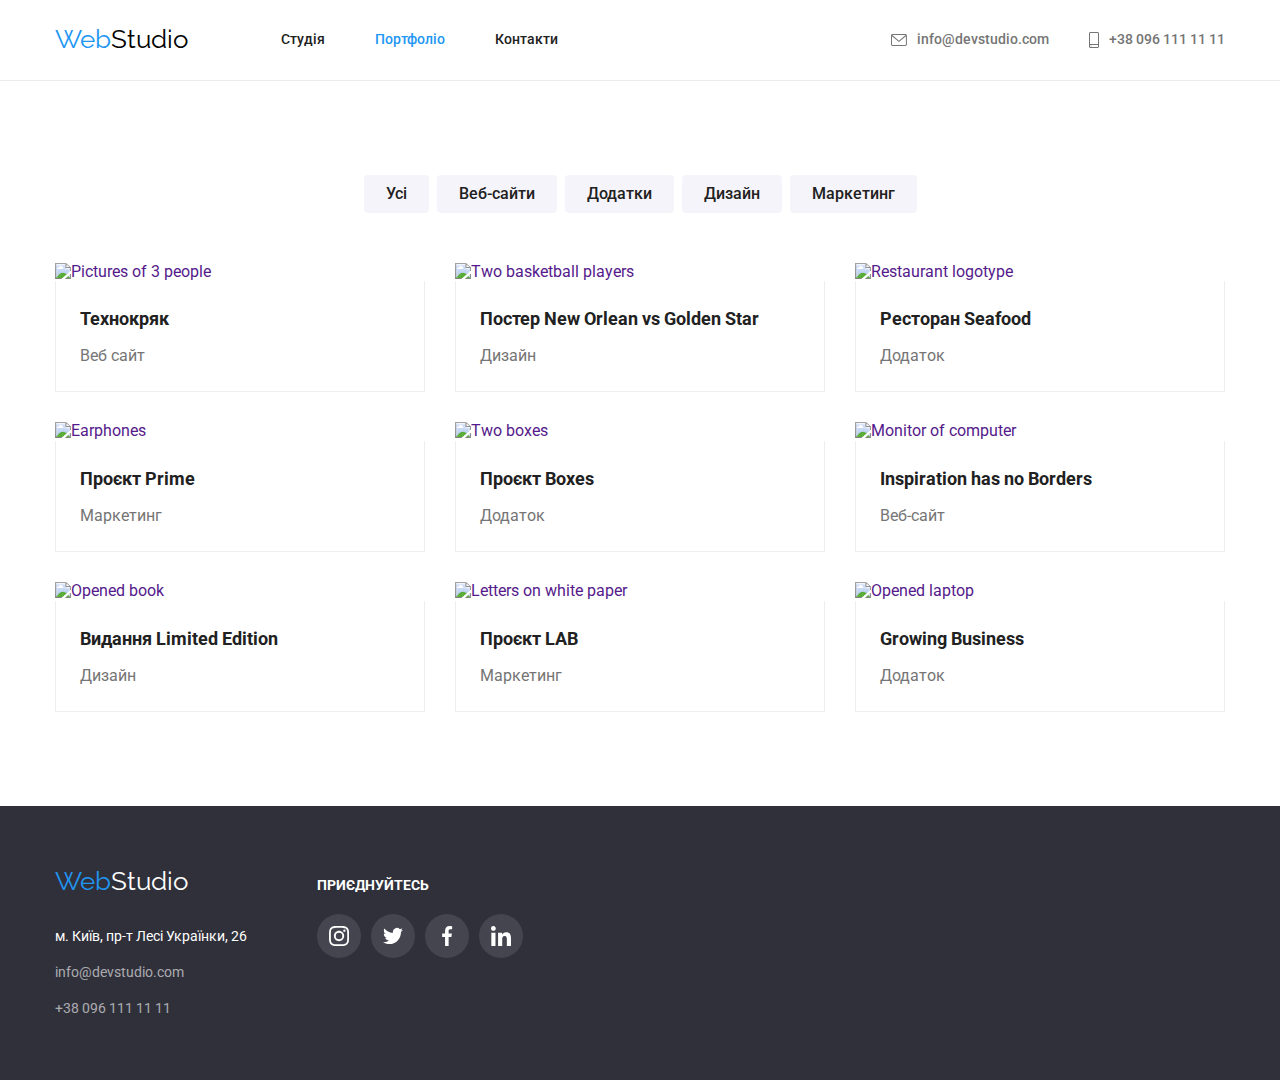
==== commit df343c4c: "Update portfolio.html" ====
--- a/portfolio.html
+++ b/portfolio.html
@@ -134,7 +134,7 @@
     </main>
 
     <footer class="footer">
-      <div class="container flex-added ">
+      <div class="container footer-main ">
         <div class="footer-contacts">
           <a lang="en" class="logo footer-logo " href="./index.html">Web<span class="logo-part-bottom">Studio</span></a>
           <address>  
--- a/css/styles.css
+++ b/css/styles.css
@@ -69,6 +69,7 @@
 width: 16px;
 height: 12px;
 margin-right: 10px;
+fill: currentColor;
 }
 .contacts-envelope:hover, 
 .contacts-envelope:focus {
@@ -78,6 +79,7 @@
   width: 10px;
   height: 16px;
   margin-right: 10px;
+  fill: currentColor;
 }
 .contacts-smartphone:hover,
 .contacts-smartphone:focus {
@@ -112,6 +114,8 @@
   {margin-right: 40px;
   }
 .contacts-text {
+  display: flex;
+  align-items: center;
   font-weight: 500;
   font-size: 14px;
   line-height: 1.14;
@@ -122,6 +126,7 @@
 .contacts-text:focus {
   color: var(--accent-text-color);
 }  
+
 .container {
   margin: 0 auto;
   padding-left: 15px;
@@ -223,6 +228,7 @@
 }
 
 .advantages-title {
+  /* background-color: #fff; */
   margin-top: 0;
   margin-bottom: 10px;
   font-weight: 700;
@@ -237,6 +243,7 @@
   font-size: 14px;
   line-height: 1.7; 
 }
+
 .deal-list {
   display: flex;
   justify-content: center;
@@ -260,6 +267,7 @@
     margin-top: 0;
   }
   .team-item {
+    background-color: #ffffff;
     box-shadow: 0px 1px 3px rgba(0, 0, 0, 0.12), 0px 1px 1px rgba(0, 0, 0, 0.14), 0px 2px 1px rgba(0, 0, 0, 0.2);
     border-radius: 0px 0px 4px 4px;
   }
@@ -273,7 +281,6 @@
   .team-content {
     padding-top: 30px;
     padding-bottom: 30px;
-    margin-bottom: 16px;
   }
   
 .team-name {
@@ -287,14 +294,14 @@
 }
 .team-position {
   margin-top: 0;
-  margin: bottom 0;;
+  margin-bottom: 16px;
   font-size: 16px;
   line-height: 1.2;
   text-align: center;
 }
 .team-icons {
   display: flex;
-  margin: 0 auto 30px;
+  margin: 0 auto;
   width: 206px;
   height: 44px;
 }
@@ -364,22 +371,21 @@
   height: 60px;
 }
 
-                                 /* footer */
+                             /* footer */
 .footer {
   padding-top: 60px;
   padding-bottom: 60px;
  background-color: #2F303A;} 
+ .footer-main {
+  display: flex;
+  align-items:baseline;
+ }
 .footer-logo {
  margin-top: 0;
  margin-bottom: 28px; 
 }   
 .footer-contacts {
   margin-right: 70px;
-}
-.footer-social {
-  /* background-color: rgb(166, 211, 190); */
-  padding-top: 72px;
-  padding-bottom: 100px;
 }
 .footer-social-title {
   margin-bottom: 20px;
